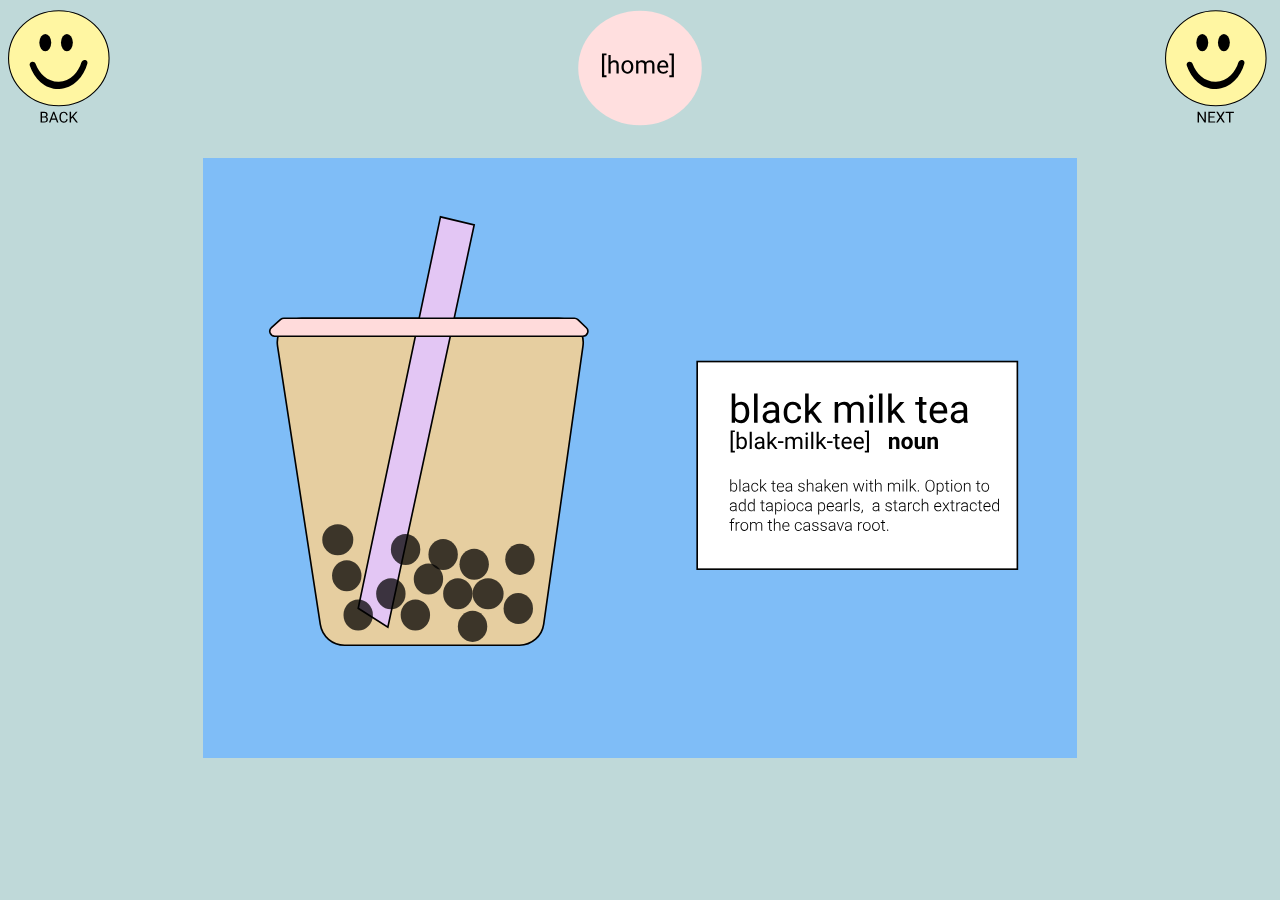
==== index3.html @ c6bb8e2e "website" ====
<html>
<head>
<link rel="stylesheet" type="text/css" href="style.css"/>
<link href="https://fonts.googleapis.com/css2?family=Roboto+Mono&display=swap" rel="stylesheet">
</head>
<body>
  <div id=options>
    <a href="index2.html"><img src='back.svg' class=home></a>
    <a href="index.html"><img src='home.svg' class=home></a>
    <a href="index4.html"><img src='next.svg' class=home></a>
  </div>
  <div id='matchadrink'>
    <img src='blackmt.svg' class=matcha>
    </div>

</body>
</html>
---- style.css ----
@keyframes spin {
    from{
      transform:rotate(0deg);
    }
    to{
      transform:rotate(360deg);
    }
  }


#milktea{
  display:flex;
  align-items: flex-end;
  justify-content: center;
  padding-top: 80.9px;

}



.milk:hover{
  transform: scale(1.2);
  cursor: pointer;
}

h1{
  display:flex;
  align-items: center;
  justify-content: center;
  padding-top: 180px;
  font-size: 60px;
  font-family: 'Rubik', sans-serif;

}
h2{
  font-family: 'Lato', sans-serif;
  /*font-family: 'Roboto Mono', monospace;*/
  display:flex;
  align-items: center;
  justify-content: center;
  animation-name: rotate;
  animation-fill-mode: forwards;
  animation-iteration-count: infinite;
  animation-duration:2s;
  font-size: 20px;

}

body{
  background-color: #bfd9d9;
  margin-bottom: 0px;
}

img.milk{
  height:400px;
}


img.matcha{
  height:600px;
}

#matchadrink{
  display:flex;
  align-items: center;
  justify-content: center;
  padding-top: 30px;
}

#options{
  display:flex;
  justify-content: space-between;
}

.home{
  -webkit-animation: spin;
  animation-fill-mode: forwards;
  animation-iteration-count: infinite;
  animation-duration:2s;
}

img.home{
  height:120px;
}
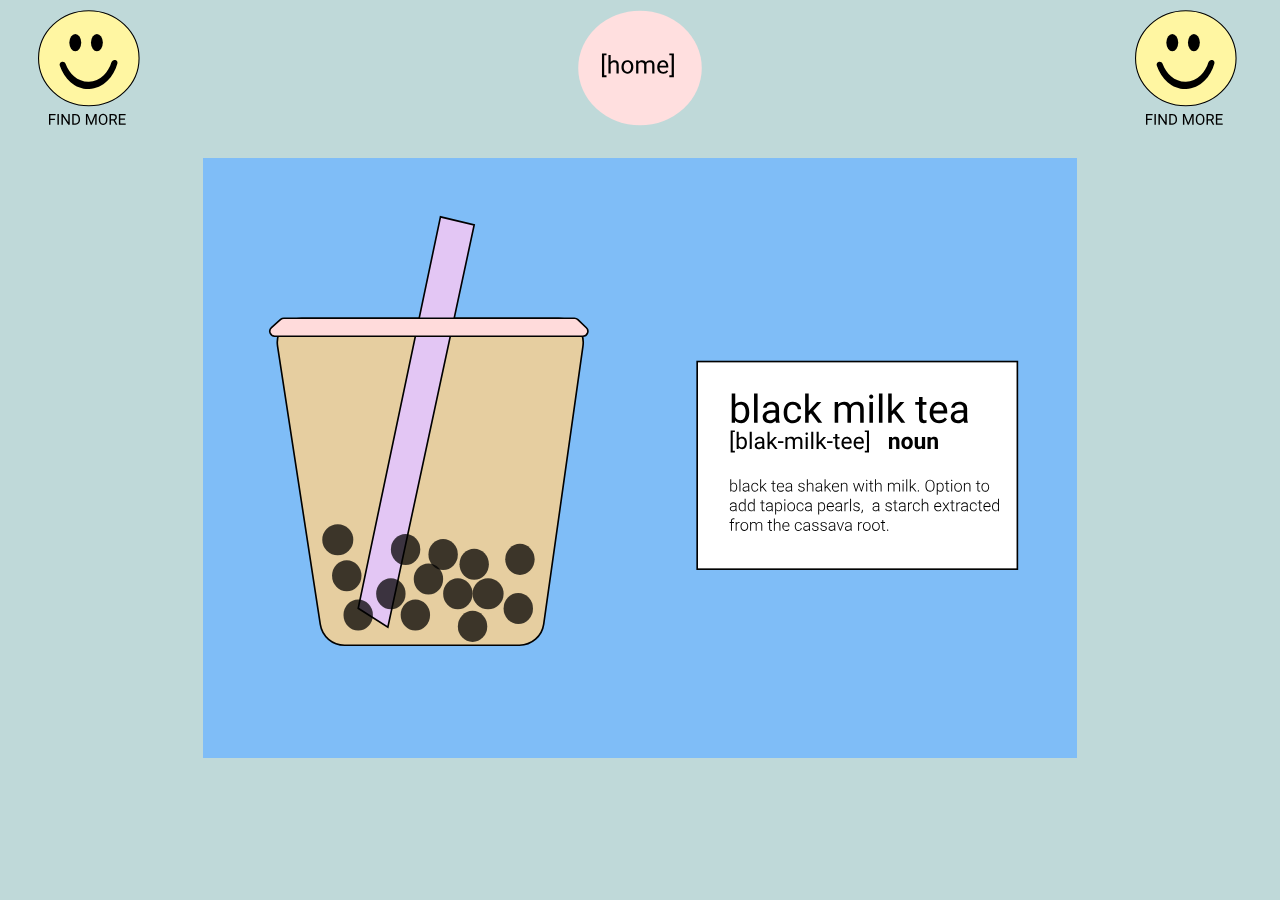
==== commit d6e5b789: "website" ====
--- a/index3.html
+++ b/index3.html
@@ -5,7 +5,7 @@
 </head>
 <body>
   <div id=options>
-    <a href="index2.html"><img src='back.svg' class=home></a>
+    <a href="index2.html"><img src='next.svg' class=home></a>
     <a href="index.html"><img src='home.svg' class=home></a>
     <a href="index4.html"><img src='next.svg' class=home></a>
   </div>
--- a/style.css
+++ b/style.css
@@ -1,5 +1,3 @@
-
-
 @keyframes spin {
     from{
       transform:rotate(0deg);
@@ -15,7 +13,6 @@
   align-items: flex-end;
   justify-content: center;
   padding-top: 80.9px;
-
 }
 
 
@@ -40,10 +37,6 @@
   display:flex;
   align-items: center;
   justify-content: center;
-  animation-name: rotate;
-  animation-fill-mode: forwards;
-  animation-iteration-count: infinite;
-  animation-duration:2s;
   font-size: 20px;
 
 }
@@ -83,4 +76,6 @@
 
 img.home{
   height:120px;
+  padding-left: 30px;
+  padding-right: 30px;
 }
